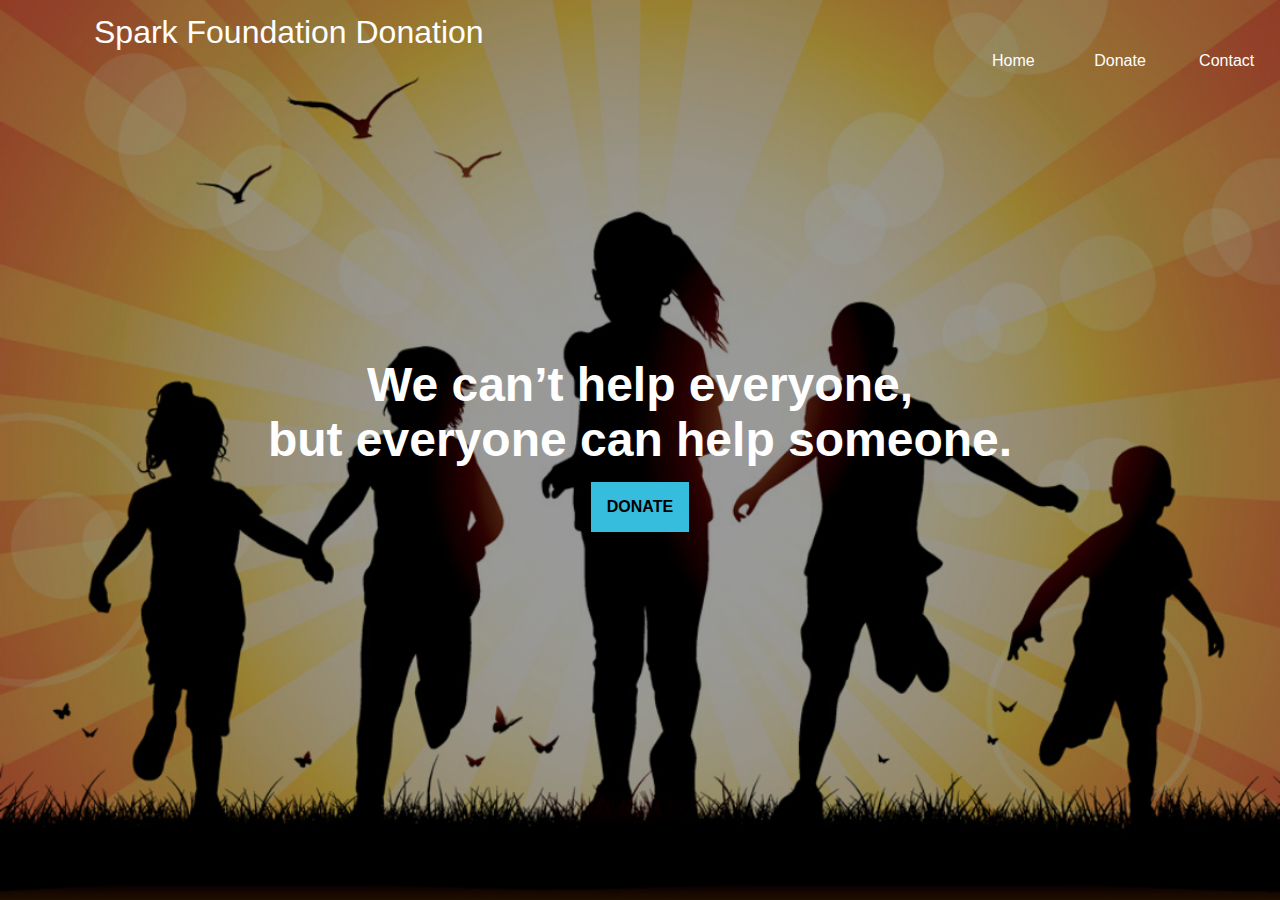
==== index.html @ 819ca44f "1" ====
<!DOCTYPE html>
<html>
<head>
    <meta charset="utf-8">
    <title>Spark Foundation</title>
    <link rel="stylesheet" type="text/css" href="./dir/style.css">
</head>
<body>
    <header>
        <nav id="navbar">   
            <h1 class="headText">Spark Foundation Donation</h1>
            <div class="navy">
                <div class="line"></div>
                <div class="line"></div>
                <div class="line"></div>
            </div>
            <ul class="navlinks">
                <li><a class="links" href="./index.html">Home</a></li>
                <li><a class="links" href="./dir/donate.html">Donate</a></li>
                <li><a class="links" href="./index.html">Contact</a></li>
            </ul>
        </nav>
    </header>
    <main>
        <section class="first">
            <h1 class="first-heading animate">We can’t help everyone,<br> but everyone can help someone.</h1>
            <a id="donate" href="./dir/donate.html">
                DONATE  
            </a>
            </section>
    </main>
</body>
</html>
---- dir/style.css ----
* {
    margin: 0px;
    padding: 0px;
    box-sizing: border-box;
    font-family: 'Arial', sans-serif;
}

body {
    position: relative;
    background-image: url('../images/bg.jpg');
    background-repeat: no-repeat;
    background-attachment: fixed;
    background-size: cover; 
    background-position: 50% 40%;
}


nav {
    height: 10vh;
    width: 100%;
    background-color: rgba(20, 33, 61, 0.0);
    position: relative;
}

header {
    width: 100%;
    position: absolute;
}

.headText {
    margin-left: 4rem;
    margin-top: 1rem;
    color: white;
    position: absolute;
    left: 20px;
    transform: translate(10px, -50%);
    transition: 1000ms linear;
    font-weight: 100;
}

.navlinks {
    display: flex;
    align-items: center;
    justify-content: space-evenly;
    margin-top: 1rem;
    list-style: none;
    height: 100%;
    width: 25%;
    margin-left: auto;
    cursor: pointer;
}

.navlinks li {
    width: 100%;
    height: 100%;
    display: flex;
    align-items: center;
    justify-content: center;
}

.navlinks li:hover {
   text-decoration-line: underline ;
}

.links {
    text-decoration: none ;
    color: white;
    font-size: 1rem;
}

main {
    display: flex;
    justify-content: center;
    align-items: center;
}

.first {
    background: linear-gradient(to bottom, rgba(0, 0, 0, 0.4), rgba(0, 0, 0, 0.4));
    height: 100vh;
    width: 100%;
    background-size: cover;
    background-position: center;
    display: flex;
    justify-content: center;
    flex-direction: column;
    align-items: center;
    text-align: center;
    color: white;
}

.first-heading {
    font-size: 3em;
}

.first-subtext {
    margin: 1em;
    font-weight: 400;
}

#donate {
    font-size: 16px;
    padding: 16px;
    margin: 12px;
    margin-top: 15px;
    background-color: #36bcdd;
    border: none;
    text-decoration: none ;
    font-weight: bold;
    color: black;
    transition: 300ms linear;
}

#donate:hover {
    transform: translate(0, -5px, 0);
    background-color: rgba(200, 100, 17);
    transition: 300ms ease-out;
}
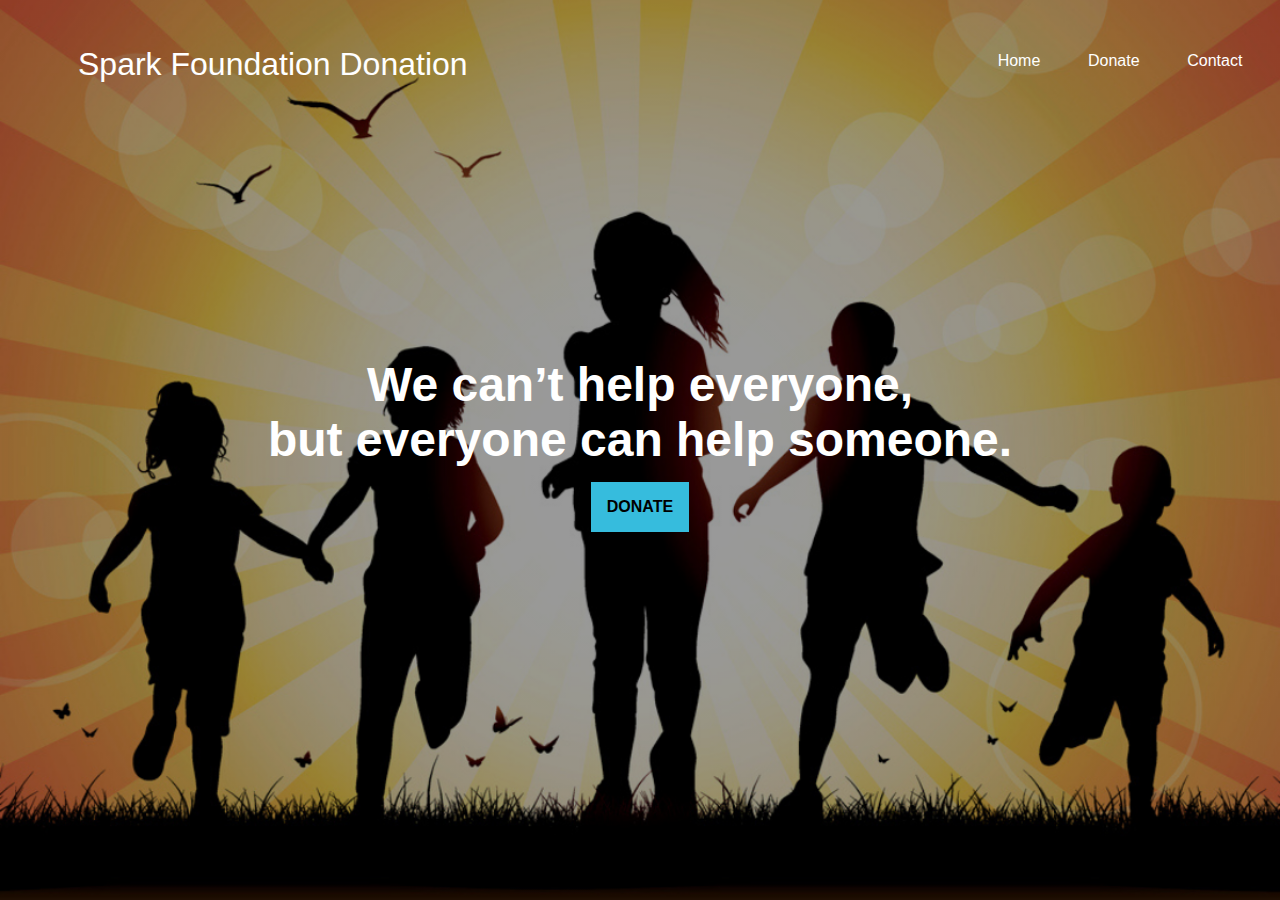
==== commit 419eaa4b: "1" ====
--- a/index.html
+++ b/index.html
@@ -8,7 +8,7 @@
 <body>
     <header>
         <nav id="navbar">   
-            <h1 class="headText">Spark Foundation Donation</h1>
+            <h1 class="headText"><a href="https://www.thesparksfoundationsingapore.org/">Spark Foundation Donation</a></h1>
             <div class="navy">
                 <div class="line"></div>
                 <div class="line"></div>
--- a/dir/style.css
+++ b/dir/style.css
@@ -28,8 +28,8 @@
 }
 
 .headText {
-    margin-left: 4rem;
-    margin-top: 1rem;
+    margin-left: 3rem;
+    margin-top: 3rem;
     color: white;
     position: absolute;
     left: 20px;
@@ -38,6 +38,31 @@
     font-weight: 100;
 }
 
+.headText:after {
+    content: '';
+    position: absolute;
+    width: 100%;
+    transform: scaleX(0);
+    height: 2px;
+    bottom: 0;
+    left: 0;
+    background-color: #000000;
+    transform-origin: bottom right;
+    transition: transform 0.25s ease-out;
+  }
+  
+  .headText:hover:after {
+    transform: scaleX(1);
+    transform-origin: bottom left;
+  }
+.headText a{
+    color: white;
+    text-decoration: none;
+}
+.headText a:hover{
+    color: rgb(255, 255, 255);
+    text-decoration: none;
+}
 .navlinks {
     display: flex;
     align-items: center;
@@ -50,7 +75,8 @@
     cursor: pointer;
 }
 
-.navlinks li {
+.navlinks a {
+    padding: 10px;
     width: 100%;
     height: 100%;
     display: flex;
@@ -58,8 +84,10 @@
     justify-content: center;
 }
 
-.navlinks li:hover {
-   text-decoration-line: underline ;
+.navlinks a:hover {
+    background-color: white;
+    color:tomato;
+    
 }
 
 .links {
